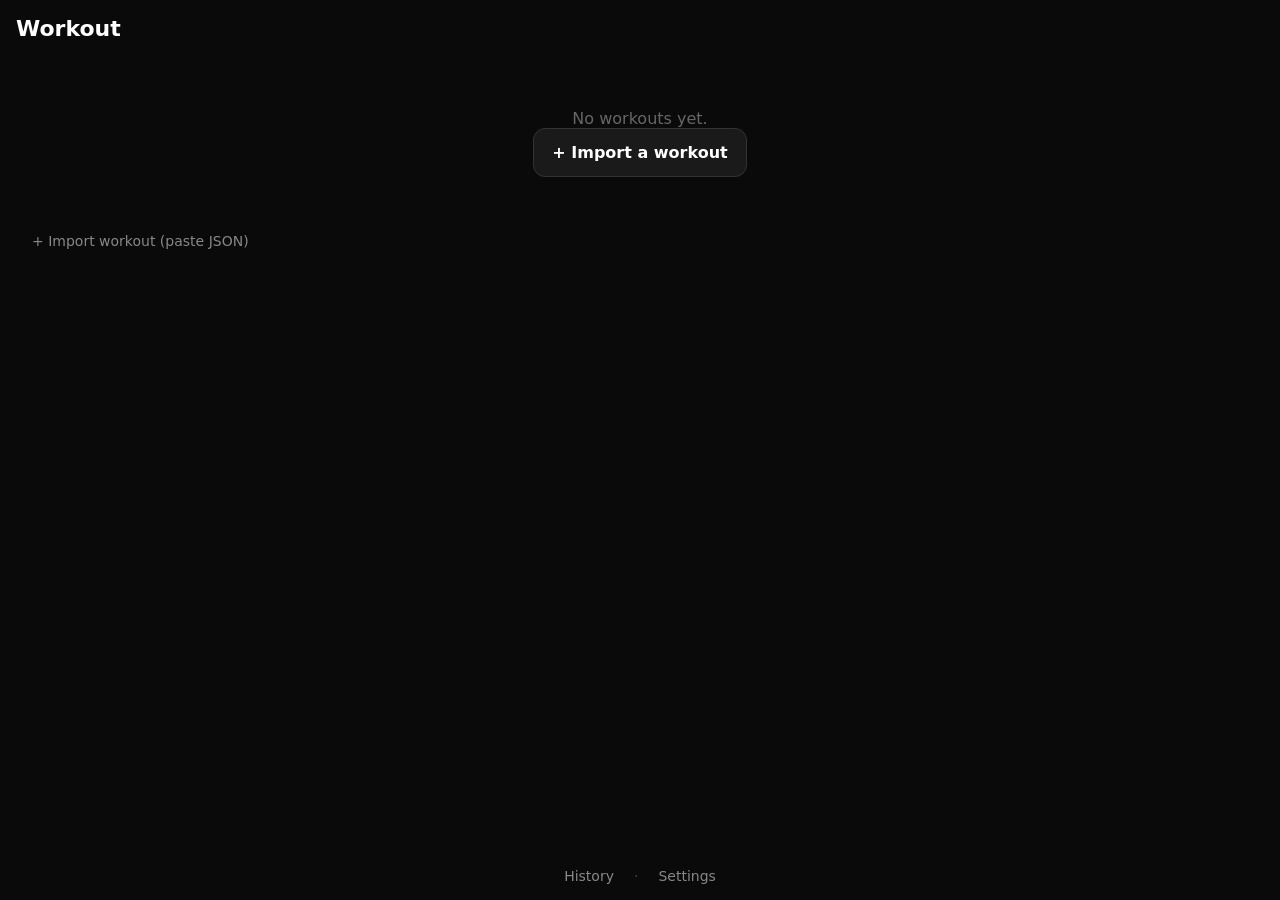
==== index.html @ 61c0ece4 "Implement workout PWA (v1.0.0) Vanilla HTML/CSS/JS PWA, no build step. Six screens: home, workout-de" ====
<!DOCTYPE html>
<html lang="en">
<head>
  <meta charset="UTF-8">
  <meta name="viewport" content="width=device-width, initial-scale=1, viewport-fit=cover, maximum-scale=1, user-scalable=no">
  <meta name="theme-color" content="#0a0a0a">
  <meta name="apple-mobile-web-app-capable" content="yes">
  <meta name="mobile-web-app-capable" content="yes">
  <meta name="apple-mobile-web-app-status-bar-style" content="black-translucent">
  <meta name="apple-mobile-web-app-title" content="Workout">
  <title>Workout</title>
  <link rel="manifest" href="manifest.webmanifest">
  <link rel="apple-touch-icon" href="apple-touch-icon.png">
  <link rel="icon" href="icons/icon-192.png" type="image/png">
  <link rel="stylesheet" href="style.css">
</head>
<body>

<!-- ─────────────────────────── Home ─────────────────────────── -->
<section data-screen="home" hidden>
  <header class="app-header">
    <h1>Workout</h1>
  </header>
  <div data-banner="resume" class="banner banner-resume" hidden></div>
  <div data-banner="backup" class="banner banner-backup" hidden></div>
  <main>
    <ul data-list="workouts" class="workout-list"></ul>
    <div class="empty-state" data-empty="workouts" hidden>
      <p>No workouts yet.</p>
      <button class="btn btn-secondary" data-go="settings">+ Import a workout</button>
    </div>
    <button class="btn btn-link" data-go="settings">+ Import workout (paste JSON)</button>
  </main>
  <footer class="app-footer">
    <button class="btn btn-link" data-go="history">History</button>
    <span class="dot">·</span>
    <button class="btn btn-link" data-go="settings">Settings</button>
  </footer>
</section>

<!-- ─────────────────────────── Workout Detail ─────────────────────────── -->
<section data-screen="detail" hidden>
  <header class="app-header">
    <button class="btn btn-icon" data-back aria-label="Back">‹</button>
    <h2 data-field="detail-name"></h2>
    <button class="btn btn-icon btn-danger" data-action="delete-workout" aria-label="Delete">🗑</button>
  </header>
  <main>
    <p class="subtitle"><span data-field="detail-meta"></span></p>
    <ul data-list="detail-exercises" class="exercise-list"></ul>
    <div class="lockdown-reminder">
      <strong>After tapping Start:</strong> triple-click the side button to enable Guided Access.
    </div>
    <button class="btn btn-primary btn-large" data-action="start-workout">Start workout</button>
  </main>
</section>

<!-- ─────────────────────────── Active Set ─────────────────────────── -->
<section data-screen="active" hidden>
  <header class="app-header app-header-compact">
    <div class="progress-chip" data-field="active-chip"></div>
    <button class="btn btn-link btn-danger" data-action="end-workout">End</button>
  </header>
  <main class="active-main">
    <h2 class="exercise-name" data-field="active-name"></h2>

    <div class="active-card">
      <div class="active-cell" data-cell="reps">
        <div class="active-value" data-field="active-reps"></div>
        <div class="active-label">REPS</div>
        <button class="btn-pencil" data-action="edit-reps" aria-label="Edit reps">✎</button>
      </div>
      <div class="active-cell" data-cell="weight">
        <div class="active-value" data-field="active-weight"></div>
        <div class="active-label" data-field="active-weight-unit">LB</div>
        <button class="btn-pencil" data-action="edit-weight" aria-label="Edit weight">✎</button>
      </div>
    </div>

    <div class="notes-panel" data-field="active-notes" hidden></div>

    <div class="last-time" data-field="active-last" hidden></div>

    <button class="btn btn-primary btn-large btn-hold" data-action="set-done">
      <span class="btn-hold-fill"></span>
      <span class="btn-hold-label">SET DONE</span>
    </button>
  </main>
</section>

<!-- ─────────────────────────── Rest ─────────────────────────── -->
<section data-screen="rest" hidden>
  <header class="app-header app-header-compact">
    <div class="progress-chip" data-field="rest-chip"></div>
    <button class="btn btn-link btn-danger" data-action="end-workout">End</button>
  </header>
  <main class="rest-main">
    <div class="rest-label">REST</div>
    <div class="rest-countdown" data-field="rest-countdown">0:00</div>
    <div class="rest-next" data-field="rest-next"></div>

    <button class="btn btn-primary btn-large" data-action="skip-rest">Skip rest</button>
    <button class="btn btn-secondary" data-action="undo-set">Undo last set</button>
  </main>
</section>

<!-- ─────────────────────────── Workout Done ─────────────────────────── -->
<section data-screen="done" hidden>
  <header class="app-header"><h2>Workout complete</h2></header>
  <main>
    <p class="done-summary" data-field="done-summary"></p>
    <ul data-list="done-log" class="done-log"></ul>
    <button class="btn btn-primary btn-large" data-go="home">Back to home</button>
  </main>
</section>

<!-- ─────────────────────────── History ─────────────────────────── -->
<section data-screen="history" hidden>
  <header class="app-header">
    <button class="btn btn-icon" data-back aria-label="Back">‹</button>
    <h2>History</h2>
  </header>
  <main>
    <ul data-list="history" class="history-list"></ul>
    <p class="empty-state" data-empty="history" hidden>No completed workouts yet.</p>
  </main>
</section>

<!-- ─────────────────────────── Settings ─────────────────────────── -->
<section data-screen="settings" hidden>
  <header class="app-header">
    <button class="btn btn-icon" data-back aria-label="Back">‹</button>
    <h2>Settings</h2>
  </header>
  <main>
    <section class="settings-block">
      <h3>Import workout</h3>
      <p class="subtitle">Paste a workout JSON below.</p>
      <textarea data-field="import-workout-textarea" rows="10" spellcheck="false" autocomplete="off" autocapitalize="off" autocorrect="off"></textarea>
      <div class="row-buttons">
        <button class="btn btn-secondary" data-action="import-workout-validate">Validate</button>
        <button class="btn btn-primary" data-action="import-workout-commit" disabled>Import</button>
      </div>
      <div class="validate-output" data-field="import-workout-output"></div>
    </section>

    <section class="settings-block">
      <h3>Export all data</h3>
      <p class="subtitle">Copy this blob somewhere safe. It contains every workout in your library and your full history.</p>
      <textarea data-field="export-textarea" rows="6" readonly spellcheck="false"></textarea>
      <button class="btn btn-primary" data-action="export-copy">Copy to clipboard</button>
      <div class="status-line" data-field="export-status"></div>
    </section>

    <section class="settings-block">
      <h3>Import all data</h3>
      <p class="subtitle"><strong>This will overwrite</strong> your library and history. The previous version is kept for one-tap undo.</p>
      <textarea data-field="import-all-textarea" rows="6" spellcheck="false" autocomplete="off" autocapitalize="off" autocorrect="off"></textarea>
      <div class="row-buttons">
        <button class="btn btn-secondary" data-action="import-all-validate">Validate</button>
        <button class="btn btn-danger" data-action="import-all-commit" disabled>Overwrite</button>
        <button class="btn btn-secondary" data-action="import-all-undo" hidden>Undo</button>
      </div>
      <div class="validate-output" data-field="import-all-output"></div>
    </section>

    <section class="settings-block">
      <h3>About</h3>
      <p class="subtitle" data-field="about-info"></p>
    </section>
  </main>
</section>

<!-- ─────────────────────────── Modals ─────────────────────────── -->
<div class="modal-backdrop" data-modal="keypad" hidden>
  <div class="modal modal-keypad">
    <div class="keypad-display" data-field="keypad-display"></div>
    <div class="keypad-label" data-field="keypad-label"></div>
    <div class="keypad-grid">
      <button class="keypad-key" data-key="1">1</button>
      <button class="keypad-key" data-key="2">2</button>
      <button class="keypad-key" data-key="3">3</button>
      <button class="keypad-key" data-key="4">4</button>
      <button class="keypad-key" data-key="5">5</button>
      <button class="keypad-key" data-key="6">6</button>
      <button class="keypad-key" data-key="7">7</button>
      <button class="keypad-key" data-key="8">8</button>
      <button class="keypad-key" data-key="9">9</button>
      <button class="keypad-key keypad-key-dot" data-key=".">.</button>
      <button class="keypad-key" data-key="0">0</button>
      <button class="keypad-key keypad-key-back" data-key="back">⌫</button>
    </div>
    <div class="keypad-actions">
      <button class="btn btn-secondary" data-action="keypad-cancel">Cancel</button>
      <button class="btn btn-primary" data-action="keypad-save">Save</button>
    </div>
  </div>
</div>

<div class="modal-backdrop" data-modal="confirm" hidden>
  <div class="modal modal-confirm">
    <p data-field="confirm-message"></p>
    <div class="row-buttons">
      <button class="btn btn-secondary" data-action="confirm-cancel">Cancel</button>
      <button class="btn btn-danger" data-action="confirm-ok">OK</button>
    </div>
  </div>
</div>

<script src="app.js"></script>
</body>
</html>
---- style.css ----
/* ─────────── Reset + base ─────────── */
* { box-sizing: border-box; margin: 0; padding: 0; }
html, body { height: 100%; }
body {
  font-family: -apple-system, BlinkMacSystemFont, "Segoe UI", system-ui, sans-serif;
  background: #0a0a0a;
  color: #fff;
  -webkit-font-smoothing: antialiased;
  -webkit-tap-highlight-color: transparent;
  overflow-x: hidden;
}
button {
  font: inherit;
  color: inherit;
  background: none;
  border: 0;
  cursor: pointer;
  -webkit-user-select: none;
  user-select: none;
}
textarea {
  font-family: ui-monospace, SFMono-Regular, "SF Mono", monospace;
  font-size: 13px;
  width: 100%;
  background: #1a1a1a;
  color: #fff;
  border: 1px solid #333;
  border-radius: 10px;
  padding: 12px;
  resize: vertical;
  min-height: 120px;
}
textarea:focus { outline: 2px solid #10b981; outline-offset: -1px; }

/* ─────────── Layout ─────────── */
section[data-screen] {
  min-height: 100vh;
  min-height: 100dvh;
  display: flex;
  flex-direction: column;
  padding: env(safe-area-inset-top) 0 env(safe-area-inset-bottom);
}
section[data-screen] main { flex: 1; padding: 20px; overflow-y: auto; }
section[data-screen][hidden] { display: none; }

/* ─────────── Headers / footer ─────────── */
.app-header {
  display: flex;
  align-items: center;
  gap: 8px;
  padding: 16px 16px 8px;
  min-height: 48px;
}
.app-header h1, .app-header h2 { font-size: 22px; font-weight: 700; flex: 1; }
.app-header-compact { padding: 12px 16px; }
.app-footer {
  display: flex;
  align-items: center;
  justify-content: center;
  gap: 8px;
  padding: 12px 16px env(safe-area-inset-bottom, 12px);
  color: #666;
  font-size: 14px;
}
.app-footer .dot { color: #444; }

/* ─────────── Buttons ─────────── */
.btn {
  display: inline-flex;
  align-items: center;
  justify-content: center;
  padding: 14px 18px;
  border-radius: 12px;
  font-size: 16px;
  font-weight: 600;
  min-height: 48px;
  transition: opacity 0.15s, transform 0.05s;
}
.btn:active { transform: scale(0.98); }
.btn:disabled { opacity: 0.4; }
.btn-primary { background: #10b981; color: #fff; }
.btn-secondary { background: #1a1a1a; color: #fff; border: 1px solid #333; }
.btn-danger { color: #ef4444; }
.btn-link { background: none; padding: 8px 12px; font-weight: 500; color: #888; font-size: 14px; }
.btn-icon { padding: 8px 12px; font-size: 22px; min-height: auto; }
.btn-large { width: 100%; padding: 20px; font-size: 18px; margin-top: 16px; letter-spacing: 0.5px; }

/* Hold-to-confirm button */
.btn-hold {
  position: relative;
  overflow: hidden;
  background: #0e8a64;
}
.btn-hold.holding .btn-hold-fill {
  width: 100%;
  transition: width 250ms linear;
}
.btn-hold-fill {
  position: absolute;
  left: 0; top: 0; bottom: 0;
  width: 0;
  background: #10b981;
}
.btn-hold-label { position: relative; z-index: 1; }

/* ─────────── Banners ─────────── */
.banner {
  margin: 8px 16px;
  padding: 14px 16px;
  border-radius: 12px;
  font-size: 14px;
  cursor: pointer;
}
.banner-resume { background: #0e8a64; color: #fff; }
.banner-backup { background: #1a1a1a; border: 1px solid #333; color: #ccc; }

/* ─────────── Workout list (home) ─────────── */
.workout-list { list-style: none; display: flex; flex-direction: column; gap: 10px; }
.workout-list li {
  background: #1a1a1a;
  border-radius: 14px;
  padding: 18px;
  cursor: pointer;
  transition: background 0.15s;
}
.workout-list li:active { background: #222; }
.workout-list .w-name { font-size: 18px; font-weight: 600; }
.workout-list .w-meta { font-size: 13px; color: #888; margin-top: 4px; }

.empty-state {
  text-align: center;
  padding: 40px 20px;
  color: #666;
}

/* ─────────── Workout Detail ─────────── */
.exercise-list { list-style: none; display: flex; flex-direction: column; gap: 8px; margin: 16px 0; }
.exercise-list li {
  background: #1a1a1a;
  border-radius: 10px;
  padding: 14px;
}
.exercise-list .ex-name { font-size: 16px; font-weight: 600; }
.exercise-list .ex-plan { font-size: 13px; color: #888; margin-top: 4px; }
.exercise-list .ex-notes { font-size: 13px; color: #999; margin-top: 6px; font-style: italic; }
.subtitle { color: #888; font-size: 14px; }

.lockdown-reminder {
  background: #1f2937;
  border: 1px solid #374151;
  border-radius: 12px;
  padding: 14px;
  margin: 18px 0;
  font-size: 14px;
  color: #d1d5db;
  line-height: 1.4;
}

/* ─────────── Active Set ─────────── */
.progress-chip {
  flex: 1;
  font-size: 12px;
  letter-spacing: 1.5px;
  color: #888;
  font-weight: 500;
}
.active-main { padding: 24px 20px; display: flex; flex-direction: column; }
.exercise-name { font-size: 26px; font-weight: 700; line-height: 1.15; margin-bottom: 20px; }
.active-card {
  display: flex;
  background: #1a1a1a;
  border-radius: 16px;
  padding: 18px;
  margin-bottom: 12px;
}
.active-cell {
  flex: 1;
  text-align: center;
  position: relative;
  padding: 8px;
}
.active-cell + .active-cell { border-left: 1px solid #2a2a2a; }
.active-value {
  font-size: 56px;
  font-weight: 800;
  line-height: 1;
  letter-spacing: -1px;
}
.active-value.placeholder { color: #555; font-size: 36px; padding-top: 14px; }
.active-label {
  font-size: 11px;
  color: #666;
  letter-spacing: 1.5px;
  margin-top: 8px;
  font-weight: 500;
}
.btn-pencil {
  position: absolute;
  top: 0;
  right: 0;
  padding: 8px 10px;
  color: #666;
  font-size: 14px;
}
.notes-panel {
  background: #1a1a1a;
  border-radius: 12px;
  padding: 14px 16px;
  font-size: 14px;
  color: #ccc;
  margin-bottom: 12px;
  line-height: 1.4;
}
.last-time {
  font-size: 11px;
  color: #555;
  letter-spacing: 1px;
  text-align: center;
  margin-top: 12px;
  margin-bottom: 6px;
}

/* ─────────── Rest ─────────── */
.rest-main {
  display: flex;
  flex-direction: column;
  align-items: center;
  justify-content: center;
  text-align: center;
}
.rest-label { font-size: 12px; letter-spacing: 2px; color: #666; margin-top: 40px; }
.rest-countdown {
  font-size: 100px;
  font-weight: 800;
  line-height: 1;
  letter-spacing: -3px;
  margin: 24px 0 16px;
  font-variant-numeric: tabular-nums;
}
.rest-next { color: #888; font-size: 15px; margin-bottom: 32px; }
.rest-main .btn { width: 100%; }
.rest-main .btn + .btn { margin-top: 8px; }

/* ─────────── Done / History ─────────── */
.done-summary { font-size: 16px; color: #ccc; margin: 8px 0 16px; }
.done-log, .history-list { list-style: none; display: flex; flex-direction: column; gap: 6px; margin-bottom: 16px; }
.done-log li {
  background: #1a1a1a;
  border-radius: 8px;
  padding: 10px 14px;
  font-size: 14px;
  display: flex;
  justify-content: space-between;
}
.done-log li .ex { color: #fff; font-weight: 500; }
.done-log li .nums { color: #888; font-variant-numeric: tabular-nums; }
.history-list li {
  background: #1a1a1a;
  border-radius: 12px;
  padding: 14px 16px;
  cursor: pointer;
}
.history-list .h-row {
  display: flex;
  justify-content: space-between;
  align-items: baseline;
}
.history-list .h-date { font-size: 13px; color: #888; }
.history-list .h-name { font-size: 16px; font-weight: 600; }
.history-list .h-meta { font-size: 13px; color: #888; margin-top: 4px; }
.history-list .h-detail { margin-top: 12px; padding-top: 12px; border-top: 1px solid #2a2a2a; font-size: 13px; color: #ccc; }
.history-list .h-detail div { display: flex; justify-content: space-between; padding: 3px 0; }

/* ─────────── Settings ─────────── */
.settings-block {
  background: #141414;
  border-radius: 14px;
  padding: 18px;
  margin-bottom: 14px;
}
.settings-block h3 { font-size: 16px; font-weight: 600; margin-bottom: 6px; }
.settings-block .subtitle { margin-bottom: 12px; }
.settings-block textarea { margin-bottom: 12px; }
.row-buttons { display: flex; gap: 8px; flex-wrap: wrap; }
.row-buttons .btn { flex: 1; min-width: 0; }
.validate-output {
  margin-top: 12px;
  font-size: 13px;
  color: #ccc;
  line-height: 1.5;
}
.validate-output.ok { color: #10b981; }
.validate-output.err { color: #ef4444; }
.validate-output ul { margin-left: 18px; margin-top: 6px; }
.status-line {
  margin-top: 8px;
  font-size: 13px;
  color: #10b981;
  min-height: 18px;
}

/* ─────────── Modals ─────────── */
.modal-backdrop {
  position: fixed;
  inset: 0;
  background: rgba(0, 0, 0, 0.75);
  display: flex;
  align-items: center;
  justify-content: center;
  z-index: 100;
  padding: 20px;
}
.modal-backdrop[hidden] { display: none; }
.banner[hidden] { display: none; }
.modal {
  background: #1a1a1a;
  border-radius: 16px;
  padding: 20px;
  width: 100%;
  max-width: 380px;
}
.modal-confirm p { font-size: 16px; line-height: 1.4; margin-bottom: 18px; }
.modal-keypad .keypad-display {
  font-size: 56px;
  font-weight: 700;
  text-align: center;
  background: #0a0a0a;
  border-radius: 12px;
  padding: 20px;
  margin-bottom: 6px;
  font-variant-numeric: tabular-nums;
  min-height: 96px;
  display: flex;
  align-items: center;
  justify-content: center;
}
.modal-keypad .keypad-label {
  text-align: center;
  font-size: 12px;
  color: #666;
  letter-spacing: 1.5px;
  margin-bottom: 16px;
}
.keypad-grid {
  display: grid;
  grid-template-columns: repeat(3, 1fr);
  gap: 8px;
  margin-bottom: 14px;
}
.keypad-key {
  background: #2a2a2a;
  border-radius: 12px;
  padding: 18px;
  font-size: 22px;
  font-weight: 600;
  color: #fff;
  min-height: 60px;
}
.keypad-key:active { background: #333; }
.keypad-key-back { color: #ef4444; }
.keypad-actions { display: flex; gap: 8px; }
.keypad-actions .btn { flex: 1; }
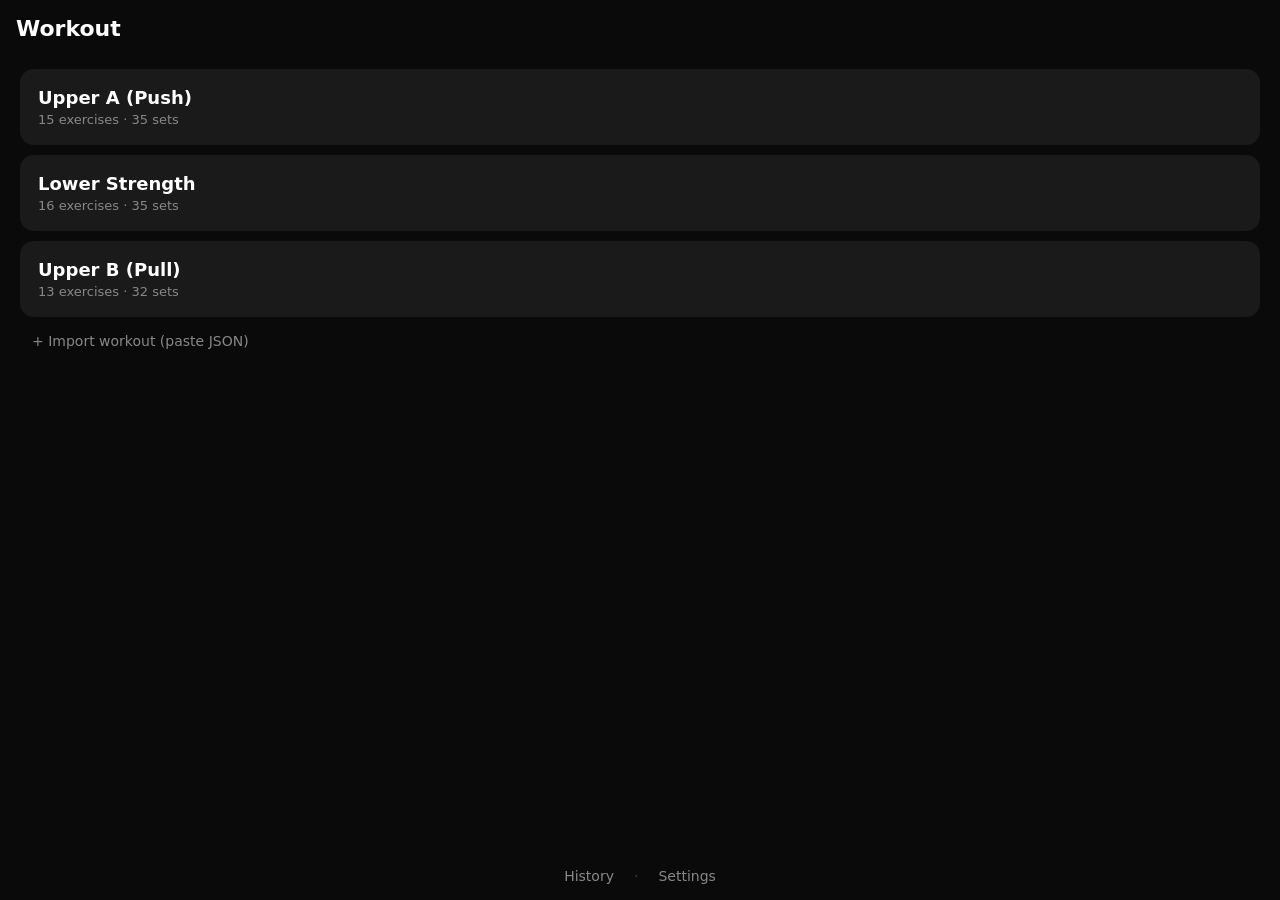
==== commit 1b1829b4: "Supersets, restActivity, bundled default workouts (v1.6.0) - restActivity: optional prehab/mobility " ====
--- a/index.html
+++ b/index.html
@@ -12,7 +12,7 @@
   <link rel="manifest" href="manifest.webmanifest">
   <link rel="apple-touch-icon" href="apple-touch-icon.png">
   <link rel="icon" href="icons/icon-192.png" type="image/png">
-  <link rel="stylesheet" href="style.css">
+  <link rel="stylesheet" href="style.css?v=8">
 </head>
 <body>
 
@@ -59,7 +59,7 @@
 <section data-screen="active" hidden>
   <header class="app-header app-header-compact">
     <div class="progress-chip" data-field="active-chip"></div>
-    <button class="btn btn-link btn-danger" data-action="end-workout">End</button>
+    <button class="btn btn-link btn-danger" data-action="end-workout">End workout</button>
   </header>
   <main class="active-main">
     <h2 class="exercise-name" data-field="active-name"></h2>
@@ -67,7 +67,7 @@
     <div class="active-card">
       <div class="active-cell" data-cell="reps">
         <div class="active-value" data-field="active-reps"></div>
-        <div class="active-label">REPS</div>
+        <div class="active-label" data-field="active-reps-label">REPS</div>
         <button class="btn-pencil" data-action="edit-reps" aria-label="Edit reps">✎</button>
       </div>
       <div class="active-cell" data-cell="weight">
@@ -81,10 +81,7 @@
 
     <div class="last-time" data-field="active-last" hidden></div>
 
-    <button class="btn btn-primary btn-large btn-hold" data-action="set-done">
-      <span class="btn-hold-fill"></span>
-      <span class="btn-hold-label">SET DONE</span>
-    </button>
+    <button class="btn btn-primary btn-large btn-set-done" data-action="set-done">SET DONE</button>
   </main>
 </section>
 
@@ -92,13 +89,18 @@
 <section data-screen="rest" hidden>
   <header class="app-header app-header-compact">
     <div class="progress-chip" data-field="rest-chip"></div>
-    <button class="btn btn-link btn-danger" data-action="end-workout">End</button>
+    <button class="btn btn-link btn-danger" data-action="end-workout">End workout</button>
   </header>
   <main class="rest-main">
     <div class="rest-label">REST</div>
     <div class="rest-countdown" data-field="rest-countdown">0:00</div>
     <div class="rest-next" data-field="rest-next"></div>
 
+    <div class="rest-activity" data-field="rest-activity" hidden>
+      <div class="ra-name" data-field="ra-name"></div>
+      <div class="ra-prescription" data-field="ra-prescription"></div>
+    </div>
+
     <button class="btn btn-primary btn-large" data-action="skip-rest">Skip rest</button>
     <button class="btn btn-secondary" data-action="undo-set">Undo last set</button>
   </main>
@@ -133,6 +135,13 @@
     <h2>Settings</h2>
   </header>
   <main>
+    <section class="settings-block">
+      <h3>Default workouts</h3>
+      <p class="subtitle" data-field="defaults-status"></p>
+      <button class="btn btn-secondary" data-action="restore-defaults">Restore missing defaults</button>
+      <div class="status-line" data-field="defaults-output"></div>
+    </section>
+
     <section class="settings-block">
       <h3>Import workout</h3>
       <p class="subtitle">Paste a workout JSON below.</p>
@@ -207,6 +216,6 @@
   </div>
 </div>
 
-<script src="app.js"></script>
+<script src="app.js?v=8"></script>
 </body>
 </html>
--- a/style.css
+++ b/style.css
@@ -20,7 +20,9 @@
 }
 textarea {
   font-family: ui-monospace, SFMono-Regular, "SF Mono", monospace;
-  font-size: 13px;
+  /* 16px floor prevents iOS Safari from auto-zooming the viewport on focus. */
+  font-size: 16px;
+  line-height: 1.4;
   width: 100%;
   background: #1a1a1a;
   color: #fff;
@@ -52,7 +54,9 @@
   min-height: 48px;
 }
 .app-header h1, .app-header h2 { font-size: 22px; font-weight: 700; flex: 1; }
-.app-header-compact { padding: 12px 16px; }
+.app-header-compact {
+  padding: calc(env(safe-area-inset-top, 0px) + 8px) 16px 8px;
+}
 .app-footer {
   display: flex;
   align-items: center;
@@ -85,23 +89,7 @@
 .btn-icon { padding: 8px 12px; font-size: 22px; min-height: auto; }
 .btn-large { width: 100%; padding: 20px; font-size: 18px; margin-top: 16px; letter-spacing: 0.5px; }
 
-/* Hold-to-confirm button */
-.btn-hold {
-  position: relative;
-  overflow: hidden;
-  background: #0e8a64;
-}
-.btn-hold.holding .btn-hold-fill {
-  width: 100%;
-  transition: width 250ms linear;
-}
-.btn-hold-fill {
-  position: absolute;
-  left: 0; top: 0; bottom: 0;
-  width: 0;
-  background: #10b981;
-}
-.btn-hold-label { position: relative; z-index: 1; }
+.btn-set-done { touch-action: manipulation; }
 
 /* ─────────── Banners ─────────── */
 .banner {
@@ -143,6 +131,17 @@
 .exercise-list .ex-name { font-size: 16px; font-weight: 600; }
 .exercise-list .ex-plan { font-size: 13px; color: #888; margin-top: 4px; }
 .exercise-list .ex-notes { font-size: 13px; color: #999; margin-top: 6px; font-style: italic; }
+.exercise-list .ex-superset {
+  border-left: 3px solid #10b981;
+  padding-left: 12px;
+}
+.exercise-list .ex-superset-badge {
+  font-size: 10px;
+  letter-spacing: 1.5px;
+  color: #10b981;
+  font-weight: 700;
+  margin-bottom: 6px;
+}
 .subtitle { color: #888; font-size: 14px; }
 
 .lockdown-reminder {
@@ -164,7 +163,8 @@
   color: #888;
   font-weight: 500;
 }
-.active-main { padding: 24px 20px; display: flex; flex-direction: column; }
+.active-main { padding: 24px 20px; display: flex; flex-direction: column; min-height: 0; }
+.active-main .btn-set-done { margin-top: auto; }
 .exercise-name { font-size: 26px; font-weight: 700; line-height: 1.15; margin-bottom: 20px; }
 .active-card {
   display: flex;
@@ -188,20 +188,25 @@
 }
 .active-value.placeholder { color: #555; font-size: 36px; padding-top: 14px; }
 .active-label {
-  font-size: 11px;
-  color: #666;
+  font-size: 12px;
+  color: #999;
   letter-spacing: 1.5px;
   margin-top: 8px;
-  font-weight: 500;
+  font-weight: 600;
 }
 .btn-pencil {
   position: absolute;
-  top: 0;
-  right: 0;
-  padding: 8px 10px;
-  color: #666;
-  font-size: 14px;
-}
+  top: 4px;
+  right: 4px;
+  padding: 8px 12px;
+  color: #888;
+  font-size: 16px;
+  min-height: 36px;
+  min-width: 36px;
+  border-radius: 8px;
+  background: #2a2a2a;
+}
+.btn-pencil:active { background: #333; color: #fff; }
 .notes-panel {
   background: #1a1a1a;
   border-radius: 12px;
@@ -237,7 +242,28 @@
   margin: 24px 0 16px;
   font-variant-numeric: tabular-nums;
 }
-.rest-next { color: #888; font-size: 15px; margin-bottom: 32px; }
+.rest-next { color: #888; font-size: 15px; margin-bottom: 24px; }
+.rest-activity {
+  background: #1a1a1a;
+  border-radius: 12px;
+  padding: 16px 20px;
+  margin-bottom: 28px;
+  width: 100%;
+  max-width: 340px;
+  text-align: center;
+  line-height: 1.4;
+}
+.rest-activity[hidden] { display: none; }
+.rest-activity .ra-name {
+  font-size: 16px;
+  font-weight: 600;
+  color: #fff;
+}
+.rest-activity .ra-prescription {
+  font-size: 14px;
+  color: #999;
+  margin-top: 4px;
+}
 .rest-main .btn { width: 100%; }
 .rest-main .btn + .btn { margin-top: 8px; }
 
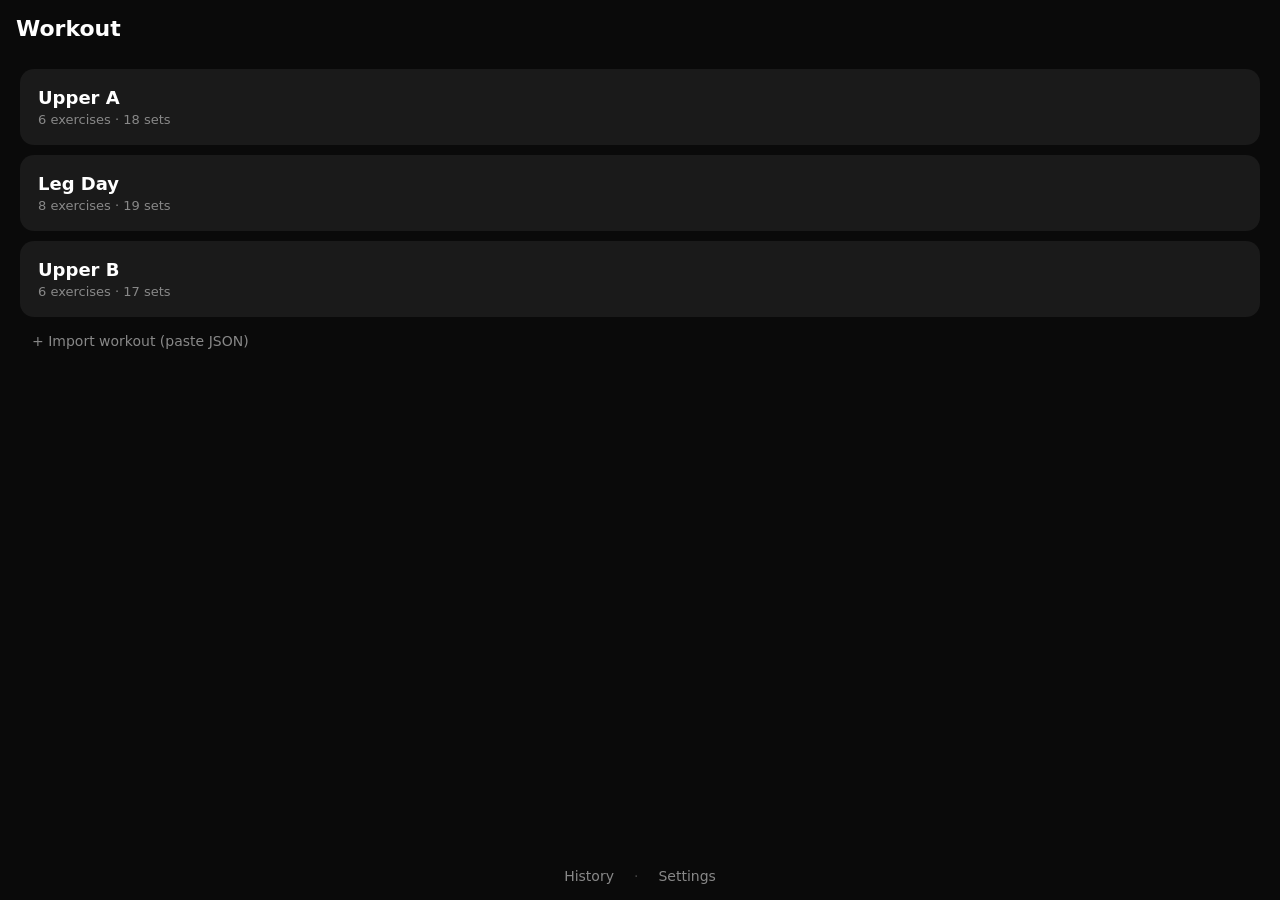
==== commit 51886937: "Plan-aligned default workouts + Reset button (v1.7.0) - Rewrote DEFAULT_WORKOUTS to match the eight-" ====
--- a/index.html
+++ b/index.html
@@ -12,7 +12,7 @@
   <link rel="manifest" href="manifest.webmanifest">
   <link rel="apple-touch-icon" href="apple-touch-icon.png">
   <link rel="icon" href="icons/icon-192.png" type="image/png">
-  <link rel="stylesheet" href="style.css?v=8">
+  <link rel="stylesheet" href="style.css?v=9">
 </head>
 <body>
 
@@ -138,7 +138,10 @@
     <section class="settings-block">
       <h3>Default workouts</h3>
       <p class="subtitle" data-field="defaults-status"></p>
-      <button class="btn btn-secondary" data-action="restore-defaults">Restore missing defaults</button>
+      <div class="row-buttons">
+        <button class="btn btn-secondary" data-action="restore-defaults">Restore missing</button>
+        <button class="btn btn-secondary" data-action="reset-defaults">Reset to latest</button>
+      </div>
       <div class="status-line" data-field="defaults-output"></div>
     </section>
 
@@ -216,6 +219,6 @@
   </div>
 </div>
 
-<script src="app.js?v=8"></script>
+<script src="app.js?v=9"></script>
 </body>
 </html>
